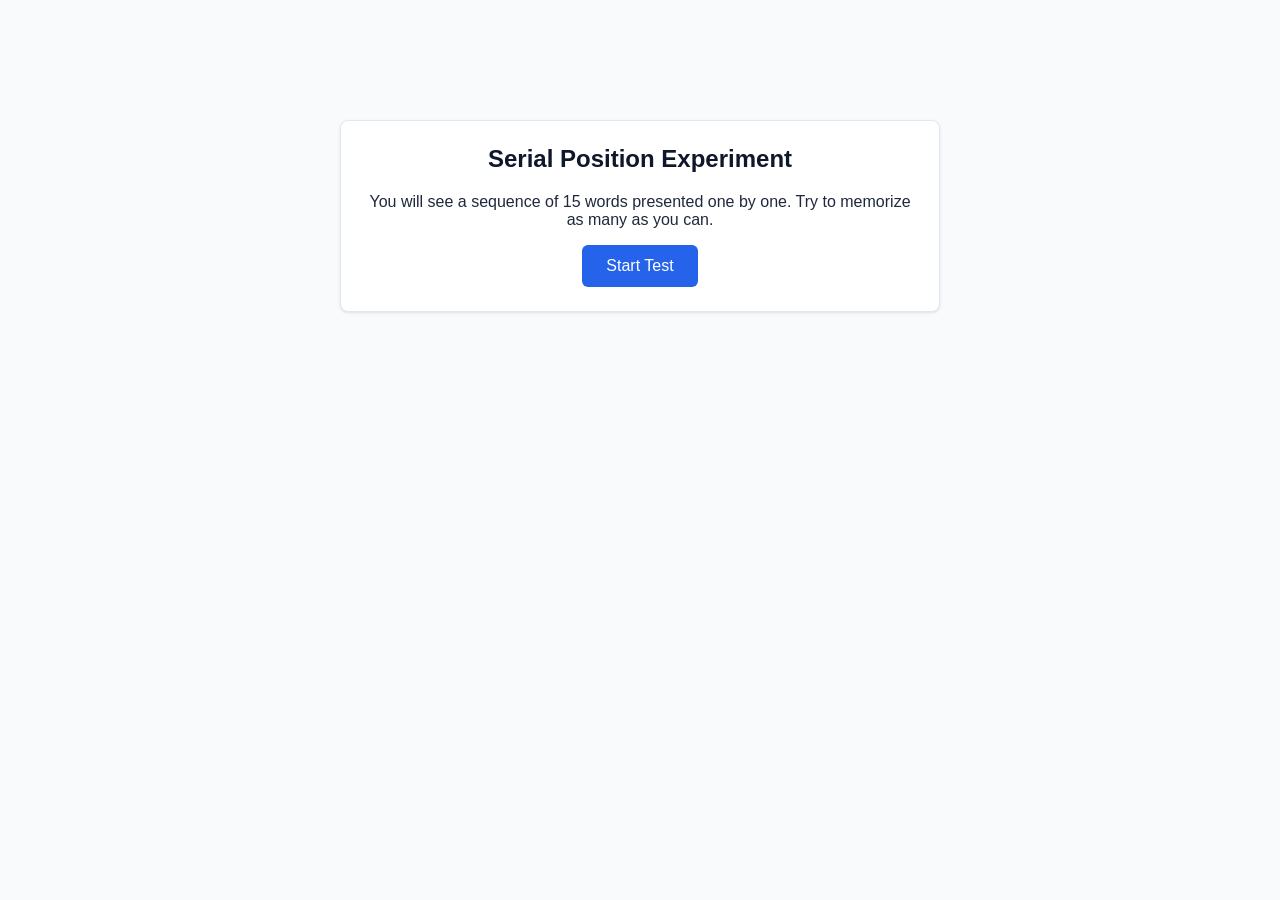
==== serial-recall-download.html @ 42301827 "added js and css" ====
<!DOCTYPE html>
<html lang="en">
<head>
  <meta charset="UTF-8">
  <meta name="viewport" content="width=device-width, initial-scale=1">
  <title>Serial Position Effect Experiment</title>
  <style>
    :root {
      --primary-color: #2563eb;
      --primary-hover: #1d4ed8;
      --bg-color: #f8fafc;
      --card-bg: #ffffff;
      --text-color: #1e293b;
      --border-color: #e2e8f0;
    }

    body {
      font-family: -apple-system, BlinkMacSystemFont, "Segoe UI", Roboto, Helvetica, Arial, sans-serif;
      background-color: var(--bg-color);
      color: var(--text-color);
      margin: 0;
      padding: 16px;
      display: flex;
      justify-content: center;
      align-items: center;
      min-height: 400px;
    }

    .container {
      background: var(--card-bg);
      border: 1px solid var(--border-color);
      border-radius: 8px;
      padding: 24px;
      width: 100%;
      max-width: 600px;
      box-shadow: 0 1px 3px rgba(0,0,0,0.1);
      box-sizing: border-box;
      text-align: center;
    }

    h2 {
      margin-top: 0;
      color: #0f172a;
    }

    .btn {
      background-color: var(--primary-color);
      color: white;
      border: none;
      padding: 12px 24px;
      font-size: 16px;
      border-radius: 6px;
      cursor: pointer;
      font-weight: 500;
      transition: background-color 0.2s;
    }

    .btn:hover {
      background-color: var(--primary-hover);
    }

    .word-display {
      font-size: 42px;
      font-weight: bold;
      min-height: 60px;
      margin: 40px 0;
      color: var(--primary-color);
    }

    .input-area {
      margin-top: 20px;
    }

    textarea {
      width: 100%;
      height: 100px;
      padding: 12px;
      border: 1px solid var(--border-color);
      border-radius: 6px;
      font-size: 16px;
      resize: vertical;
      box-sizing: border-box;
      margin-bottom: 16px;
    }

    .hidden {
      display: none !important;
    }

    /* Graph Styling */
    .graph-container {
      margin-top: 24px;
      display: flex;
      flex-direction: column;
      align-items: center;
    }

    .chart { width: 100%; max-width: 500px; }
    .chart svg { display: block; width: 100%; height: auto; }

    .axis-labels {
      display: flex;
      justify-content: space-between;
      width: 100%;
      max-width: 500px;
      margin-top: 8px;
      font-size: 12px;
      color: #64748b;
      font-weight: bold;
    }

    .explanation {
      text-align: left;
      margin-top: 24px;
      padding: 16px;
      background-color: #f1f5f9;
      border-radius: 6px;
      font-size: 14px;
      line-height: 1.5;
    }

    .explanation ul {
      margin: 8px 0 0 0;
      padding-left: 20px;
    }

    .explanation li {
      margin-bottom: 8px;
    }
  </style>
</head>
<body>

<div class="container">
  <!-- Screen 1: Start -->
  <div id="start-screen">
    <h2>Serial Position Experiment</h2>
    <p>You will see a sequence of 15 words presented one by one. Try to memorize as many as you can.</p>
    <button class="btn" onclick="startExperiment()">Start Test</button>
  </div>

  <!-- Screen 2: Word Presentation -->
  <div id="display-screen" class="hidden">
    <div id="word-box" class="word-display"></div>
  </div>

  <!-- Screen 3: Recall Entry -->
  <div id="recall-screen" class="hidden">
    <h2>Recall the Words</h2>
    <p>Type all the words you can remember, separated by commas, spaces, or line breaks. The order does not matter.</p>
    <div class="input-area">
      <textarea id="recall-input" placeholder="Enter words here..."></textarea>
      <br>
      <button class="btn" onclick="submitRecall()">View Results</button>
    </div>
  </div>

  <!-- Screen 4: Results Graph & Explanation -->
  <div id="results-screen" class="hidden">
    <h2>Your Results</h2>
    <p>The line connects your result at each list position: 1 = recalled, 0 = not recalled.</p>
    
    <p id="score-summary" role="status"></p>
    <p>Vertical scale: missed (0) to recalled (1). Horizontal scale: original list position.</p>
    <div class="graph-container">
      <div id="chart" class="chart"></div>
      <div class="axis-labels">
        <span>← Beginning (Word 1)</span>
        <span>Middle</span>
        <span>End (Word 15) →</span>
      </div>
    </div>

    <details style="margin-top:20px;text-align:left"><summary>View word-by-word results</summary><ol id="result-list"></ol></details>
    <div class="explanation">
      <strong>Understanding Your Graph:</strong>
      <ul>
        <li><strong>Primacy:</strong> Better recall of early items is often associated with greater opportunity for rehearsal and long-term memory encoding.</li>
        <li><strong>Middle positions:</strong> Recall is often lower for middle items. A single attempt may not show this pattern.</li>
        <li><strong>Recency:</strong> Better recall of late items in immediate free recall is often associated with their continued short-term availability.</li>
        <li><strong>Interpretation:</strong> A smooth serial-position probability curve requires observations across participants or trials. Your results need not be U-shaped.</li>
      </ul>
    </div>
    
    <button class="btn" style="margin-top: 20px;" onclick="resetExperiment()">Try Again</button>
  </div>
</div>

<noscript>This experiment requires JavaScript. Download this HTML file and open it in your browser if Blackboard blocks it.</noscript>
<script>
  const wordLists = [
    [
      "Apple", "Blanket", "Candle", "Dragon", "Engine",
      "Forest", "Guitar", "Hammer", "Island", "Jacket",
      "Kitten", "Lantern", "Magnet", "Needle", "Ocean"
    ],
    [
      "Basket", "Window", "Rabbit", "Pencil", "Mountain",
      "Bottle", "Carpet", "Lemon", "Ladder", "Pocket",
      "River", "Button", "Castle", "Feather", "Mirror"
    ],
    [
      "Garden", "Ticket", "Pillow", "Horse", "Camera",
      "Bridge", "Cookie", "Helmet", "Flower", "Suitcase",
      "Turtle", "Ribbon", "Cabinet", "Balloon", "Spoon"
    ],
    [
      "Anchor", "Table", "Monkey", "Curtain", "Diamond",
      "Kettle", "Village", "Wallet", "Pumpkin", "Scissors",
      "Rocket", "Cushion", "Tiger", "Envelope", "Wheel"
    ],
    [
      "Chimney", "Parrot", "Bicycle", "Bucket", "Cloud",
      "Sandwich", "Drum", "Palace", "Towel", "Spider",
      "Newspaper", "Bench", "Potato", "Umbrella", "Clock"
    ]
  ];

  let wordList = [];
  let currentWordIndex = 0;
  let recallScores = [];

  function startExperiment() {
    // Select one of the five lists independently for every attempt.
    wordList = wordLists[Math.floor(Math.random() * wordLists.length)].slice();
    recallScores = new Array(wordList.length).fill(0);
    document.getElementById('start-screen').classList.add('hidden');
    document.getElementById('display-screen').classList.remove('hidden');
    currentWordIndex = 0;
    showNextWord();
  }

  function showNextWord() {
    if (currentWordIndex < wordList.length) {
      document.getElementById('word-box').innerText = wordList[currentWordIndex];
      currentWordIndex++;
      setTimeout(showNextWord, 2000); // 2 seconds per word
    } else {
      goToRecall();
    }
  }

  function goToRecall() {
    document.getElementById('display-screen').classList.add('hidden');
    document.getElementById('recall-screen').classList.remove('hidden');
    document.getElementById('recall-input').focus();
  }

  function submitRecall() {
    const userInput = document.getElementById('recall-input').value.toLowerCase();
    
    // Normalize user words using a regex split to catch spaces, commas, and newlines
    const userWords = userInput.split(/[^a-z]+/).map(w => w.trim()).filter(w => w.length > 0);

    // Reset scores
    recallScores.fill(0);

    // Check matches against the original list positions
    wordList.forEach((word, index) => {
      if (userWords.includes(word.toLowerCase())) {
        recallScores[index] = 1; // Binary recall outcome for this position
      }
    });

    renderGraph();

    document.getElementById('recall-screen').classList.add('hidden');
    document.getElementById('results-screen').classList.remove('hidden');
  }

  function renderGraph() {
    const chart = document.getElementById('chart');
    chart.innerHTML = '';
    const total = recallScores.filter(score => score > 0).length;
    document.getElementById('score-summary').textContent = 'Recalled ' + total + ' of ' + wordList.length + ' words.';
    const resultList = document.getElementById('result-list');
    resultList.innerHTML = '';
    wordList.forEach((word, index) => {
      const item = document.createElement('li');
      item.textContent = word + ': ' + (recallScores[index] ? 'Recalled' : 'Missed');
      resultList.appendChild(item);
    });

    const ns = 'http://www.w3.org/2000/svg';
    function add(tag, attributes, text) {
      const node = document.createElementNS(ns, tag);
      Object.entries(attributes).forEach(([key, value]) => node.setAttribute(key, value));
      if (text !== undefined) node.textContent = text;
      svg.appendChild(node);
      return node;
    }
    const svg = document.createElementNS(ns, 'svg');
    svg.setAttribute('viewBox', '0 0 560 300');
    svg.setAttribute('role', 'img');
    svg.setAttribute('aria-label', 'Recall by serial position. 1 means recalled; 0 means not recalled. Word-by-word results are available below.');
    chart.appendChild(svg);
    add('title', {}, 'Recall by serial position');
    const left = 65, right = 540, top = 35, bottom = 225;
    const x = index => left + index * (right - left) / (wordList.length - 1);
    const y = score => score === 1 ? top : bottom;
    [0, 1].forEach(score => {
      add('line', {x1: left, x2: right, y1: y(score), y2: y(score), stroke: '#cbd5e1', 'stroke-dasharray': '4 4'});
      add('text', {x: left - 14, y: y(score) + 5, 'text-anchor': 'end', fill: '#334155', 'font-size': 15}, score);
    });
    add('line', {x1: left, x2: left, y1: top - 12, y2: bottom, stroke: '#334155'});
    add('line', {x1: left, x2: right, y1: bottom, y2: bottom, stroke: '#334155'});
    add('text', {x: 18, y: 130, transform: 'rotate(-90 18 130)', 'text-anchor': 'middle', fill: '#334155', 'font-size': 14}, 'Recall (0 or 1)');
    add('text', {x: (left + right) / 2, y: 285, 'text-anchor': 'middle', fill: '#334155', 'font-size': 14}, 'Serial position');
    add('polyline', {points: recallScores.map((score, index) => x(index) + ',' + y(score)).join(' '), fill: 'none', stroke: '#2563eb', 'stroke-width': 3, 'stroke-linejoin': 'round'});
    recallScores.forEach((score, index) => {
      const dot = add('circle', {cx: x(index), cy: y(score), r: 5, fill: '#2563eb', stroke: '#fff', 'stroke-width': 1.5});
      const title = document.createElementNS(ns, 'title');
      title.textContent = 'Position ' + (index + 1) + ': ' + wordList[index] + ' — ' + (score ? 'recalled (1)' : 'not recalled (0)');
      dot.appendChild(title);
      add('text', {x: x(index), y: bottom + 24, 'text-anchor': 'middle', fill: '#475569', 'font-size': 12}, index + 1);
    });
  }

  function resetExperiment() {
    document.getElementById('recall-input').value = '';
    document.getElementById('results-screen').classList.add('hidden');
    document.getElementById('start-screen').classList.remove('hidden');
  }
</script>

</body>
</html>
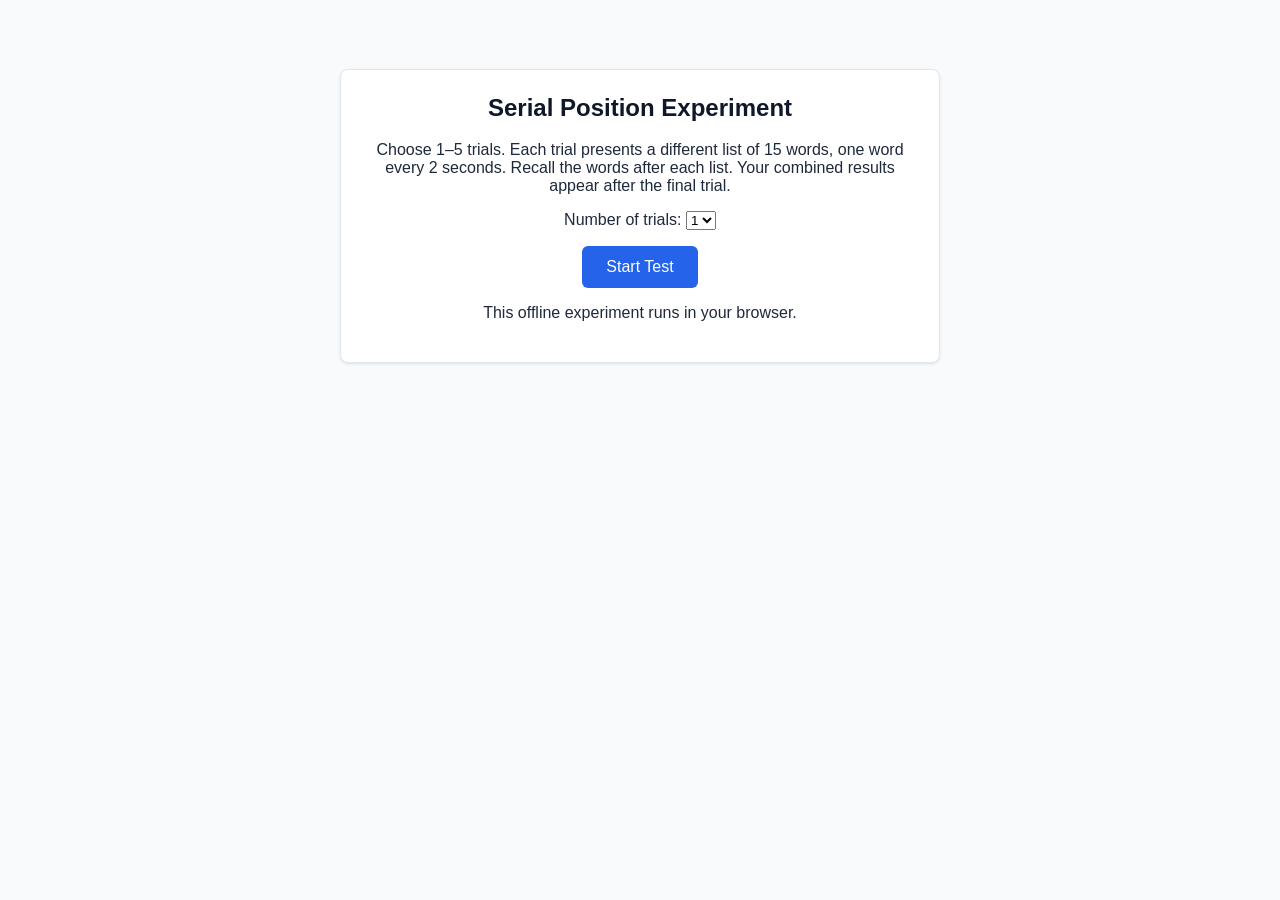
==== commit 67e49bff: "Enhance serial recall experiment interface and logic" ====
--- a/serial-recall-download.html
+++ b/serial-recall-download.html
@@ -135,33 +135,45 @@
   <!-- Screen 1: Start -->
   <div id="start-screen">
     <h2>Serial Position Experiment</h2>
-    <p>You will see a sequence of 15 words presented one by one. Try to memorize as many as you can.</p>
+    <p>Choose 1–5 trials. Each trial presents a different list of 15 words, one word every 2 seconds. Recall the words after each list. Your combined results appear after the final trial.
+    </p>
+    <p><label for="trial-count">Number of trials:</label>
+      <select id="trial-count"><option value="1">1</option><option value="2">2</option><option value="3">3</option><option value="4">4</option><option value="5">5</option></select></p>
     <button class="btn" onclick="startExperiment()">Start Test</button>
+    <p>This offline experiment runs in your browser.</p>
   </div>
 
   <!-- Screen 2: Word Presentation -->
   <div id="display-screen" class="hidden">
+    <p id="trial-progress"></p>
     <div id="word-box" class="word-display"></div>
   </div>
 
   <!-- Screen 3: Recall Entry -->
   <div id="recall-screen" class="hidden">
     <h2>Recall the Words</h2>
+    <p id="recall-progress"></p>
     <p>Type all the words you can remember, separated by commas, spaces, or line breaks. The order does not matter.</p>
     <div class="input-area">
       <textarea id="recall-input" placeholder="Enter words here..."></textarea>
       <br>
-      <button class="btn" onclick="submitRecall()">View Results</button>
+      <button id="submit-recall" class="btn" onclick="submitRecall()">View Results</button>
     </div>
+  </div>
+
+  <div id="between-screen" class="hidden">
+    <h2>Trial Complete</h2>
+    <p id="between-progress" role="status"></p>
+    <button class="btn" onclick="startTrial()">Next Trial</button>
   </div>
 
   <!-- Screen 4: Results Graph & Explanation -->
   <div id="results-screen" class="hidden">
     <h2>Your Results</h2>
-    <p>The line connects your result at each list position: 1 = recalled, 0 = not recalled.</p>
+    <p>The graph shows how many trials you recalled the word at each list position. Words differ between trials; counts are combined by position.</p>
     
     <p id="score-summary" role="status"></p>
-    <p>Vertical scale: missed (0) to recalled (1). Horizontal scale: original list position.</p>
+    <p id="scale-description"></p>
     <div class="graph-container">
       <div id="chart" class="chart"></div>
       <div class="axis-labels">
@@ -171,7 +183,8 @@
       </div>
     </div>
 
-    <details style="margin-top:20px;text-align:left"><summary>View word-by-word results</summary><ol id="result-list"></ol></details>
+    <details style="margin-top:20px;text-align:left"><summary>View counts by position</summary><ol id="result-list"></ol></details>
+    <div id="trial-details" style="margin-top:20px;text-align:left"></div>
     <div class="explanation">
       <strong>Understanding Your Graph:</strong>
       <ul>
@@ -186,7 +199,7 @@
   </div>
 </div>
 
-<noscript>This experiment requires JavaScript. Download this HTML file and open it in your browser if Blackboard blocks it.</noscript>
+<noscript>This experiment requires JavaScript. Download the offline experiment and open it in your browser if Blackboard blocks it.</noscript>
 <script>
   const wordLists = [
     [
@@ -219,14 +232,50 @@
   let wordList = [];
   let currentWordIndex = 0;
   let recallScores = [];
+  let sessionLists = [];
+  let trialResults = [];
+  let phase = 'start';
+
+  function showScreen(id) {
+    ['start-screen', 'display-screen', 'recall-screen', 'between-screen', 'results-screen'].forEach(screen => {
+      document.getElementById(screen).classList.toggle('hidden', screen !== id);
+    });
+  }
 
   function startExperiment() {
-    // Select one of the five lists independently for every attempt.
-    wordList = wordLists[Math.floor(Math.random() * wordLists.length)].slice();
-    recallScores = new Array(wordList.length).fill(0);
-    document.getElementById('start-screen').classList.add('hidden');
-    document.getElementById('display-screen').classList.remove('hidden');
+    if (phase !== 'start') return;
+    const count = Number(document.getElementById('trial-count').value);
+    if (!Number.isInteger(count) || count < 1 || count > wordLists.length) return;
+    sessionLists = wordLists.map(list => list.slice());
+    // Shuffle the lists without replacement.
+    for (let i = sessionLists.length - 1; i > 0; i--) {
+      const j = Math.floor(Math.random() * (i + 1));
+      [sessionLists[i], sessionLists[j]] = [sessionLists[j], sessionLists[i]];
+    }
+    sessionLists = sessionLists.slice(0, count);
+    // Shuffle each copied list; presentation and scoring use this same order.
+    sessionLists.forEach(list => {
+      for (let i = list.length - 1; i > 0; i--) {
+        const j = Math.floor(Math.random() * (i + 1));
+        [list[i], list[j]] = [list[j], list[i]];
+      }
+    });
+    trialResults = [];
+    recallScores = new Array(15).fill(0);
+    startTrial();
+  }
+
+  function startTrial() {
+    if (phase !== 'start' && phase !== 'between') return;
+    phase = 'display';
+    wordList = sessionLists[trialResults.length];
     currentWordIndex = 0;
+    document.getElementById('recall-input').value = '';
+    const progress = 'Trial ' + (trialResults.length + 1) + ' of ' + sessionLists.length;
+    document.getElementById('trial-progress').textContent = progress;
+    document.getElementById('recall-progress').textContent = progress;
+    document.getElementById('submit-recall').textContent = trialResults.length + 1 === sessionLists.length ? 'View Results' : 'Submit Recall';
+    showScreen('display-screen');
     showNextWord();
   }
 
@@ -241,44 +290,58 @@
   }
 
   function goToRecall() {
-    document.getElementById('display-screen').classList.add('hidden');
-    document.getElementById('recall-screen').classList.remove('hidden');
+    phase = 'recall';
+    showScreen('recall-screen');
     document.getElementById('recall-input').focus();
   }
 
   function submitRecall() {
-    const userInput = document.getElementById('recall-input').value.toLowerCase();
-    
-    // Normalize user words using a regex split to catch spaces, commas, and newlines
-    const userWords = userInput.split(/[^a-z]+/).map(w => w.trim()).filter(w => w.length > 0);
-
-    // Reset scores
-    recallScores.fill(0);
-
-    // Check matches against the original list positions
-    wordList.forEach((word, index) => {
-      if (userWords.includes(word.toLowerCase())) {
-        recallScores[index] = 1; // Binary recall outcome for this position
-      }
-    });
-
-    renderGraph();
-
-    document.getElementById('recall-screen').classList.add('hidden');
-    document.getElementById('results-screen').classList.remove('hidden');
+    if (phase !== 'recall') return;
+    const userWords = document.getElementById('recall-input').value.toLowerCase()
+      .split(/[^a-z]+/).filter(Boolean);
+    const scores = wordList.map(word => userWords.includes(word.toLowerCase()) ? 1 : 0);
+    trialResults.push({ words: wordList.slice(), scores });
+    scores.forEach((score, index) => { recallScores[index] += score; });
+    if (trialResults.length < sessionLists.length) {
+      phase = 'between';
+      document.getElementById('between-progress').textContent = 'Trial ' + trialResults.length + ' of ' + sessionLists.length + ' complete. Select Next Trial when you are ready.';
+      showScreen('between-screen');
+    } else {
+      phase = 'results';
+      renderGraph();
+      showScreen('results-screen');
+    }
   }
 
   function renderGraph() {
     const chart = document.getElementById('chart');
     chart.innerHTML = '';
-    const total = recallScores.filter(score => score > 0).length;
-    document.getElementById('score-summary').textContent = 'Recalled ' + total + ' of ' + wordList.length + ' words.';
+    const completed = trialResults.length;
+    const total = recallScores.reduce((sum, score) => sum + score, 0);
+    document.getElementById('score-summary').textContent = 'Completed ' + completed + ' trial' + (completed === 1 ? '' : 's') + '. Recalled ' + total + ' of ' + (15 * completed) + ' words.';
+    document.getElementById('scale-description').textContent = 'Vertical scale: number of trials recalled (0–' + completed + '). Horizontal scale: original list position (1–15).';
     const resultList = document.getElementById('result-list');
     resultList.innerHTML = '';
-    wordList.forEach((word, index) => {
+    recallScores.forEach((score, index) => {
       const item = document.createElement('li');
-      item.textContent = word + ': ' + (recallScores[index] ? 'Recalled' : 'Missed');
+      item.textContent = 'Position ' + (index + 1) + ': recalled in ' + score + ' of ' + completed + ' trials (' + Math.round(score / completed * 100) + '%).';
       resultList.appendChild(item);
+    });
+    const trialDetails = document.getElementById('trial-details');
+    trialDetails.innerHTML = '';
+    trialResults.forEach((trial, index) => {
+      const details = document.createElement('details');
+      const summary = document.createElement('summary');
+      summary.textContent = 'Trial ' + (index + 1) + ': ' + trial.scores.reduce((sum, score) => sum + score, 0) + ' of 15 recalled';
+      details.appendChild(summary);
+      const list = document.createElement('ol');
+      trial.words.forEach((word, position) => {
+        const item = document.createElement('li');
+        item.textContent = word + ': ' + (trial.scores[position] ? 'Recalled' : 'Missed');
+        list.appendChild(item);
+      });
+      details.appendChild(list);
+      trialDetails.appendChild(details);
     });
 
     const ns = 'http://www.w3.org/2000/svg';
@@ -292,34 +355,35 @@
     const svg = document.createElementNS(ns, 'svg');
     svg.setAttribute('viewBox', '0 0 560 300');
     svg.setAttribute('role', 'img');
-    svg.setAttribute('aria-label', 'Recall by serial position. 1 means recalled; 0 means not recalled. Word-by-word results are available below.');
+    svg.setAttribute('aria-label', 'Recall by serial position across ' + completed + ' trials. Counts range from 0 to ' + completed + '. Position totals and word-by-word results are available below.');
     chart.appendChild(svg);
     add('title', {}, 'Recall by serial position');
     const left = 65, right = 540, top = 35, bottom = 225;
     const x = index => left + index * (right - left) / (wordList.length - 1);
-    const y = score => score === 1 ? top : bottom;
-    [0, 1].forEach(score => {
+    const y = score => bottom - score / completed * (bottom - top);
+    Array.from({ length: completed + 1 }, (_, score) => score).forEach(score => {
       add('line', {x1: left, x2: right, y1: y(score), y2: y(score), stroke: '#cbd5e1', 'stroke-dasharray': '4 4'});
       add('text', {x: left - 14, y: y(score) + 5, 'text-anchor': 'end', fill: '#334155', 'font-size': 15}, score);
     });
     add('line', {x1: left, x2: left, y1: top - 12, y2: bottom, stroke: '#334155'});
     add('line', {x1: left, x2: right, y1: bottom, y2: bottom, stroke: '#334155'});
-    add('text', {x: 18, y: 130, transform: 'rotate(-90 18 130)', 'text-anchor': 'middle', fill: '#334155', 'font-size': 14}, 'Recall (0 or 1)');
+    add('text', {x: 18, y: 130, transform: 'rotate(-90 18 130)', 'text-anchor': 'middle', fill: '#334155', 'font-size': 14}, 'Trials recalled');
     add('text', {x: (left + right) / 2, y: 285, 'text-anchor': 'middle', fill: '#334155', 'font-size': 14}, 'Serial position');
     add('polyline', {points: recallScores.map((score, index) => x(index) + ',' + y(score)).join(' '), fill: 'none', stroke: '#2563eb', 'stroke-width': 3, 'stroke-linejoin': 'round'});
     recallScores.forEach((score, index) => {
       const dot = add('circle', {cx: x(index), cy: y(score), r: 5, fill: '#2563eb', stroke: '#fff', 'stroke-width': 1.5});
       const title = document.createElementNS(ns, 'title');
-      title.textContent = 'Position ' + (index + 1) + ': ' + wordList[index] + ' — ' + (score ? 'recalled (1)' : 'not recalled (0)');
+      title.textContent = 'Position ' + (index + 1) + ': recalled in ' + score + ' of ' + completed + ' trials';
       dot.appendChild(title);
       add('text', {x: x(index), y: bottom + 24, 'text-anchor': 'middle', fill: '#475569', 'font-size': 12}, index + 1);
     });
   }
 
   function resetExperiment() {
+    if (phase !== 'results') return;
+    phase = 'start';
     document.getElementById('recall-input').value = '';
-    document.getElementById('results-screen').classList.add('hidden');
-    document.getElementById('start-screen').classList.remove('hidden');
+    showScreen('start-screen');
   }
 </script>
 
